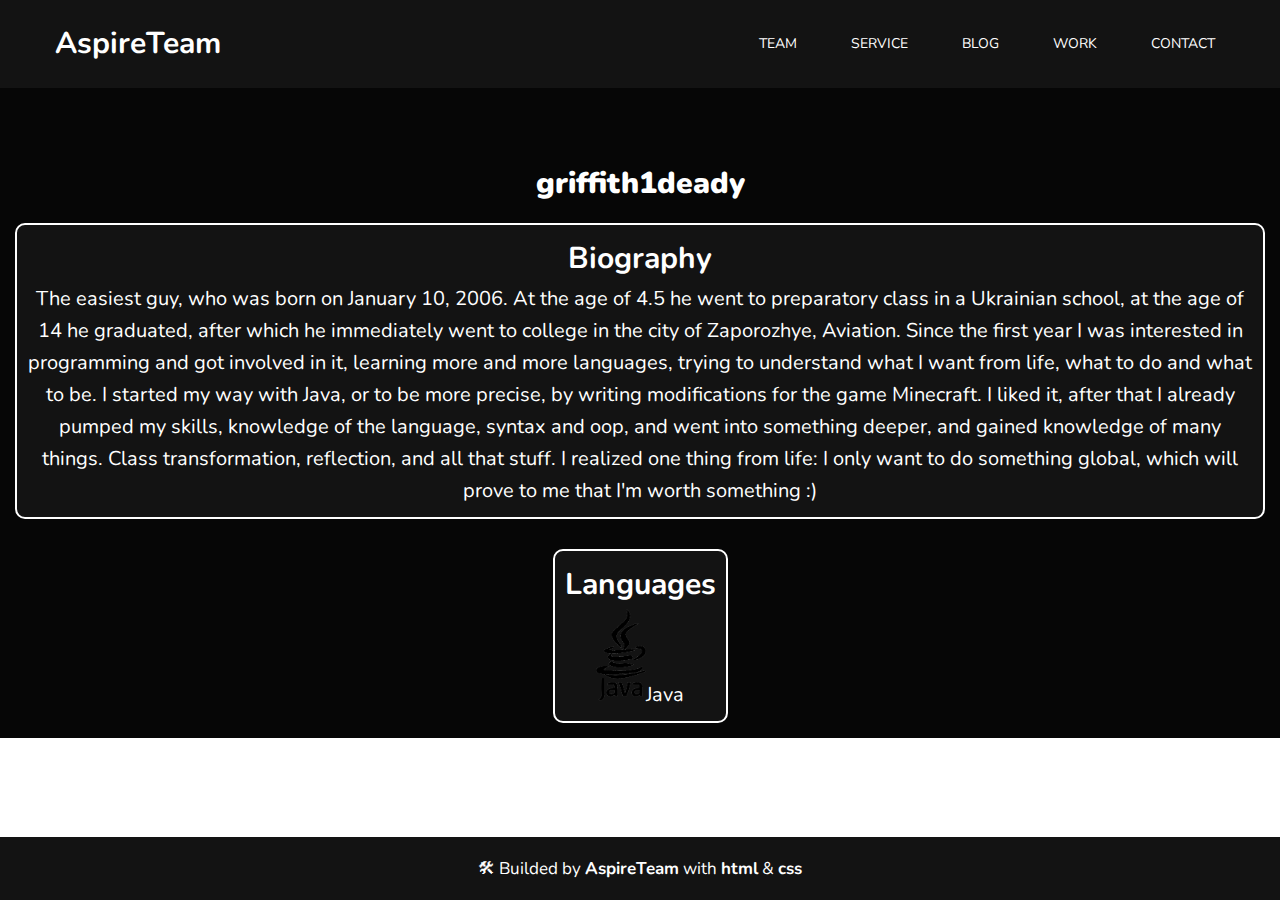
==== griffith1deady.html @ 00b5bea0 "Team" ====
<!DOCTYPE html>
<html lang="en">
<head>
<meta charset="UTF-8">
<link rel="stylesheet" href="style.css">
<link href="https://fonts.googleapis.com/css2?family=Nunito:wght@400;700&display=swap"
rel="stylesheet">    
<title>AspireTeam</title>
<link rel="icon" type="images/x-icon" href="images/icons/titleIcon.png">
</head>
<body>
    <header class="header">
        <div class="container">
            <div class="header__inner">
                <div class="header__logo">
                    <a class="name__link" href="index.html"><b>AspireTeam</b></a>
                </div>      
        
            <nav class="nav">
                <a class="nav__link" href="team.html">Team</a>
                <a class="nav__link" href="#">Service</a>
                <a class="nav__link" href="#">Blog</a>
                <a class="nav__link" href="#">Work</a>
                <a class="nav__link" href="#">Contact</a>
        </nav>
            </div>
        </div>   
    </header>

    <div class="griffith1deady"> 
        <div class="container__griffith1deady">
            <h1><b>griffith1deady</b></h1>
               
                <div class="block1__griffith1deady">
                    <h2>Biography</h2>
                        <a>The easiest guy, who was born on January 10, 2006. At the age of 4.5 he went to preparatory class in a Ukrainian school, at the age of 14 he graduated, after which he immediately went to college in the city of Zaporozhye, Aviation. Since the first year I was interested in programming and got involved in it, learning more and more languages, trying to understand what I want from life, what to do and what to be. I started my way with Java, or to be more precise, by writing modifications for the game Minecraft. I liked it, after that I already pumped my skills, knowledge of the language, syntax and oop, and went into something deeper, and gained knowledge of many things. Class transformation, reflection, and all that stuff. I realized one thing from life: I only want to do something global, which will prove to me that I'm worth something :)</a>
        
                </div></div>
        
                <div class="block2__griffith1deady">
                    <h2>Languages</h2>
                    <a><img src="images/icons/java.png" width="50px" heigh="50x">Java</a>

                </div>
        
        
    <div class="footer">
        <a>🛠 Builded by <b>AspireTeam</b> with <b>html</b> & <b>css</b></a>
    </div>
    </div>
</body>
</html>
---- style.css ----
*{
    cursor: url('images/icons/cursor.png'), auto;

}

body {
    margin: 0;
    font-family: 'Nunito', sans-serif;

    font-size: 15px;
    line-height: 1.6;
    color: #333;

}

*,*:before,*:after {
    box-sizing: border-box;
}

h1,h2,h3,h4,h5,h6 {
    margin: 0;
}

/* Container */
.container {
    width: 100%;
    max-width: 1200px;
    margin: 0 auto;

}

/* intro */
.intro {
    width: 100%;
    height: 100vh;
    background-color: #060606;
    -webkit-background-size: cover;
    background-size: cover;
    text-align: center;
    color: white;
    padding-top: 150px;
    
}

.logoImage{
    display: block;
    margin: 0 auto;
    padding-bottom: 50px;
}

.logoText {
    font-family: bold;
    text-align: center;
    padding-top: 50px;
}

/* Header */
.header{
    width: 100%;
    padding-top: 20px;
    padding-bottom: 20px;
    position: absolute;
    top: 0; 
    left: 0;
    right: 0;
    z-index: 1000;
    background-color: #131313;
}

.header__inner {
    display: flex;
    justify-content: space-between;;
    align-items: center;
}

.header__logo {
    font-size: 30px;
    font-weight: 700px;
    color: #fff;
}

.name__link{
    display: inline-block;
    vertical-align: top;
    margin: 0 15px;
    position: relative;
    color: #fff;
    text-decoration: none;
    transition: color .1s linear;
}

.name__link:after{
    content: "";
    display: block;
    width: 100%;
    height: 3%;
    display: none;
    background-color: #fff;
    position: absolute;
    top: 100%;
    left: 0%;
    z-index: 1;
    transition: opacity 0.2 linear;
}

.name__link:hover { 
    color: white;
}

.name__link:hover:after {
    display: block;
} 

/* Nav */
.nav{
    font-size: 14px;
    text-transform: uppercase;
}

.nav__link{
    display: inline-block;
    vertical-align: top;
    position: relative;
    color: #fff;
    text-decoration: none;
    transition: color .1s linear;
    padding-left: 25px;
    padding-right: 25px;
    padding-top: 10px;
    padding-bottom: 10px;
}

.nav__link:after{
    content: "";
    display: block;
    width: 100%;
    height: 3%;
    display: none;
    background-color: #fff;
    position: absolute;
    top: 100%;
    left: 0%;
    z-index: 1;
    transition: opacity 0.1 bold;
}

.nav__link:hover { 
    background-color: #292929;
    border-radius: 10px;
    padding-left: 25px;
    padding-right: 25px;
    padding-top: 10px;
    padding-bottom: 10px;
}

/* Footer */
.footer{
    width: 100%;
    padding-top: 18px;
    padding-bottom: 18px;
    position: absolute;
    bottom: 0; 
    left: 0;
    right: 0;
    z-index: 1000;
    background-color: #131313;
    font-size: 17px;
    font-weight: 20px;
}





/* TEAM */
.container__team{
margin-top: 10px;
}

.blocks {
    width: 100%;
    height: 100vh;
    background-color: #060606;
    -webkit-background-size: cover;
    background-size: cover;
    text-align: center;
    color: white;
    padding-top: 150px;
    
}

.block_1 h2, .block_2 h2, .block_3 h2, .block_4 h2{
    font-family: "Nunito";
    font-weight: normal;
    font-size: 20px;
        padding-top: -20px;
}

.block_1{
    background-color: #131313;
    border: 2px white solid;
    border-radius: 10px;
    padding: 10px;
    max-width: 300px;
    margin: 15px;
    display:inline-block;
}

.block_2{
    background-color: #131313;
    border: 2px white solid;
    border-radius: 10px;
    padding: 10px;
    max-width: 300px;
    margin: 15px;
    display:inline-block;
}

.block_3{
    background-color: #131313;
    border: 2px white solid;
    border-radius: 10px;
    padding: 10px;
    max-width: 300px;
    margin: 15px;
    display:inline-block;
}

.block_4{
    background-color: #131313;
    border: 2px white solid;
    border-radius: 10px;
    padding: 10px;
    max-width: 300px;
    margin: 15px;
    display:inline-block;
}

.btn1 {
    display: inline-block; 
    box-sizing: border-box;
    margin: 0 15px 15px 0;
    border-radius: 50px;
    height: 25px;
    line-height: 46px;
    font-size: 16px;
    text-decoration: none;
    color: white;
    cursor: pointer;
}

/* griffith1deady */
.container__griffith1deady{
    margin-top: 10px;
    }
    
.griffith1deady {
    background-color: #060606;
    -webkit-background-size: cover;
    background-size: cover;
    text-align: center;
    color: white;
    padding-top: 150px;
    }
        
.block1__griffith1deady{
    font-family: "Nunito";
    font-weight: normal;
    font-size: 20px;
    padding-top: -20px;
    background-color: #131313;
    border: 2px white solid;
    border-radius: 10px;
    padding: 10px;
    max-width: 100%;
    margin: 15px;
    display:inline-block;
    }

.block2__griffith1deady{
    font-family: "Nunito";
    font-weight: normal;
    font-size: 20px;
    padding-top: -20px;
    background-color: #131313;
    border: 2px white solid;
    border-radius: 10px;
    padding: 10px;
    max-width: 100%;
    margin: 15px;
    display:inline-block;
    }
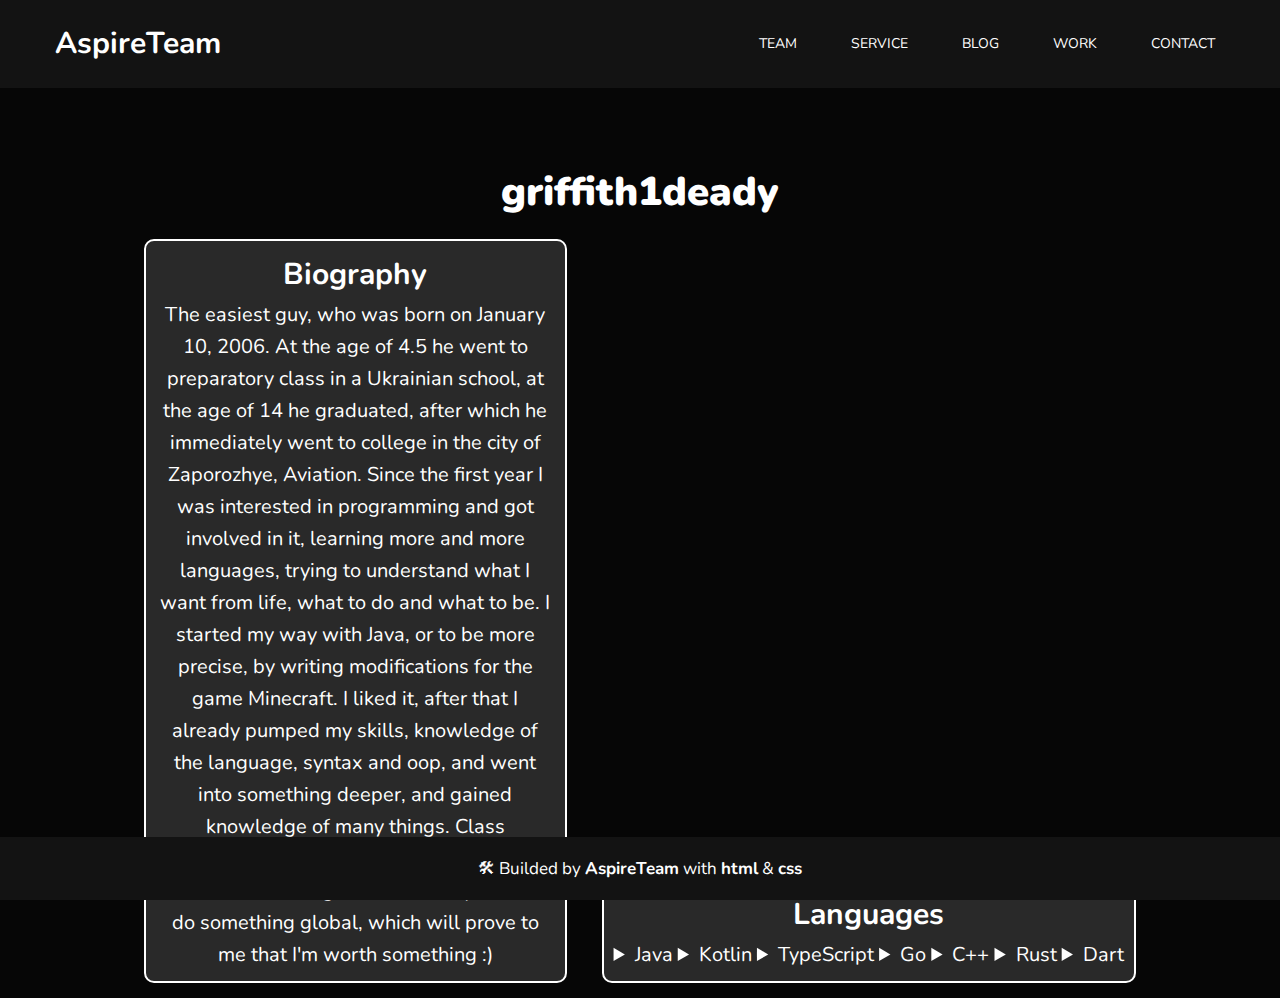
==== commit 5ea02e5e: "Main page" ====
--- a/griffith1deady.html
+++ b/griffith1deady.html
@@ -34,14 +34,45 @@
                 <div class="block1__griffith1deady">
                     <h2>Biography</h2>
                         <a>The easiest guy, who was born on January 10, 2006. At the age of 4.5 he went to preparatory class in a Ukrainian school, at the age of 14 he graduated, after which he immediately went to college in the city of Zaporozhye, Aviation. Since the first year I was interested in programming and got involved in it, learning more and more languages, trying to understand what I want from life, what to do and what to be. I started my way with Java, or to be more precise, by writing modifications for the game Minecraft. I liked it, after that I already pumped my skills, knowledge of the language, syntax and oop, and went into something deeper, and gained knowledge of many things. Class transformation, reflection, and all that stuff. I realized one thing from life: I only want to do something global, which will prove to me that I'm worth something :)</a>
-        
-                </div></div>
-        
+                </div>
+            
                 <div class="block2__griffith1deady">
                     <h2>Languages</h2>
-                    <a><img src="images/icons/java.png" width="50px" heigh="50x">Java</a>
+                        <details class="languages__block">
+                            <summary>Java</summary>
+                            <p>Spring, ActriveJ, HikariCP, HibernateORM, Blade, Minecraft</p>
+                        </details>
+                        <details class="languages__block">
+                            <summary>Kotlin</summary>
+                            <p>jimmer,ktor,kotlinx</p>
+                        </details>
+                        <details class="languages__block">
+                            <summary>TypeScript</summary>
+                            <p>React,Axios,ky</p>
+                        </details>
+                        <details class="languages__block">
+                            <summary>Go</summary>
+                            <p>JsonRPC, Wails V2, STD Json & Files</p>
+                        </details>
+                        <details class="languages__block">
+                            <summary>C++</summary>
+                            <p>STD Lib</p>
+                        </details>
+                        <details class="languages__block">
+                            <summary>Rust</summary>
+                            <p>Tauri, egui</p>
+                        </details>
+                        <details class="languages__block">
+                            <summary>Dart</summary>
+                            <p>Flutter</p>
+                        </details>
 
                 </div>
+            
+            
+            </div>
+        
+
         
         
     <div class="footer">
--- a/style.css
+++ b/style.css
@@ -5,8 +5,7 @@
 
 body {
     margin: 0;
-    font-family: 'Nunito', sans-serif;
-
+    font-family: 'Nunito';
     font-size: 15px;
     line-height: 1.6;
     color: #333;
@@ -36,23 +35,18 @@
     background-color: #060606;
     -webkit-background-size: cover;
     background-size: cover;
-    text-align: center;
-    color: white;
-    padding-top: 150px;
+    color: white;
+    padding-top: 180px;
     
 }
 
 .logoImage{
     display: block;
     margin: 0 auto;
-    padding-bottom: 50px;
-}
-
-.logoText {
-    font-family: bold;
-    text-align: center;
-    padding-top: 50px;
-}
+    padding-bottom: 120px;  
+}
+
+
 
 /* Header */
 .header{
@@ -166,6 +160,7 @@
     background-color: #131313;
     font-size: 17px;
     font-weight: 20px;
+    text-align: center;
 }
 
 
@@ -197,7 +192,7 @@
 }
 
 .block_1{
-    background-color: #131313;
+    background-color: #292929;
     border: 2px white solid;
     border-radius: 10px;
     padding: 10px;
@@ -207,7 +202,7 @@
 }
 
 .block_2{
-    background-color: #131313;
+    background-color: #292929;
     border: 2px white solid;
     border-radius: 10px;
     padding: 10px;
@@ -217,7 +212,7 @@
 }
 
 .block_3{
-    background-color: #131313;
+    background-color: #292929;
     border: 2px white solid;
     border-radius: 10px;
     padding: 10px;
@@ -227,7 +222,7 @@
 }
 
 .block_4{
-    background-color: #131313;
+    background-color: #292929;
     border: 2px white solid;
     border-radius: 10px;
     padding: 10px;
@@ -261,32 +256,35 @@
     text-align: center;
     color: white;
     padding-top: 150px;
-    }
-        
-.block1__griffith1deady{
+
     font-family: "Nunito";
     font-weight: normal;
     font-size: 20px;
+    }
+        
+.block1__griffith1deady{
     padding-top: -20px;
-    background-color: #131313;
-    border: 2px white solid;
-    border-radius: 10px;
-    padding: 10px;
-    max-width: 100%;
-    margin: 15px;
-    display:inline-block;
+    background-color: #292929;
+    border: 2px white solid;
+    border-radius: 10px;
+    padding: 10px;
+    margin: 15px;
+    display:inline-block;
+    max-width: 33%;
     }
 
 .block2__griffith1deady{
-    font-family: "Nunito";
-    font-weight: normal;
-    font-size: 20px;
     padding-top: -20px;
-    background-color: #131313;
-    border: 2px white solid;
-    border-radius: 10px;
-    padding: 10px;
-    max-width: 100%;
-    margin: 15px;
-    display:inline-block;
-    }+    background-color: #292929;
+    border: 2px white solid;
+    border-radius: 10px;
+    padding: 10px;
+    max-width: 50%;
+    margin: 15px;
+    display:inline-block;
+    }
+
+.languages__block{
+    display: inline-block;
+    text-align: center;
+}